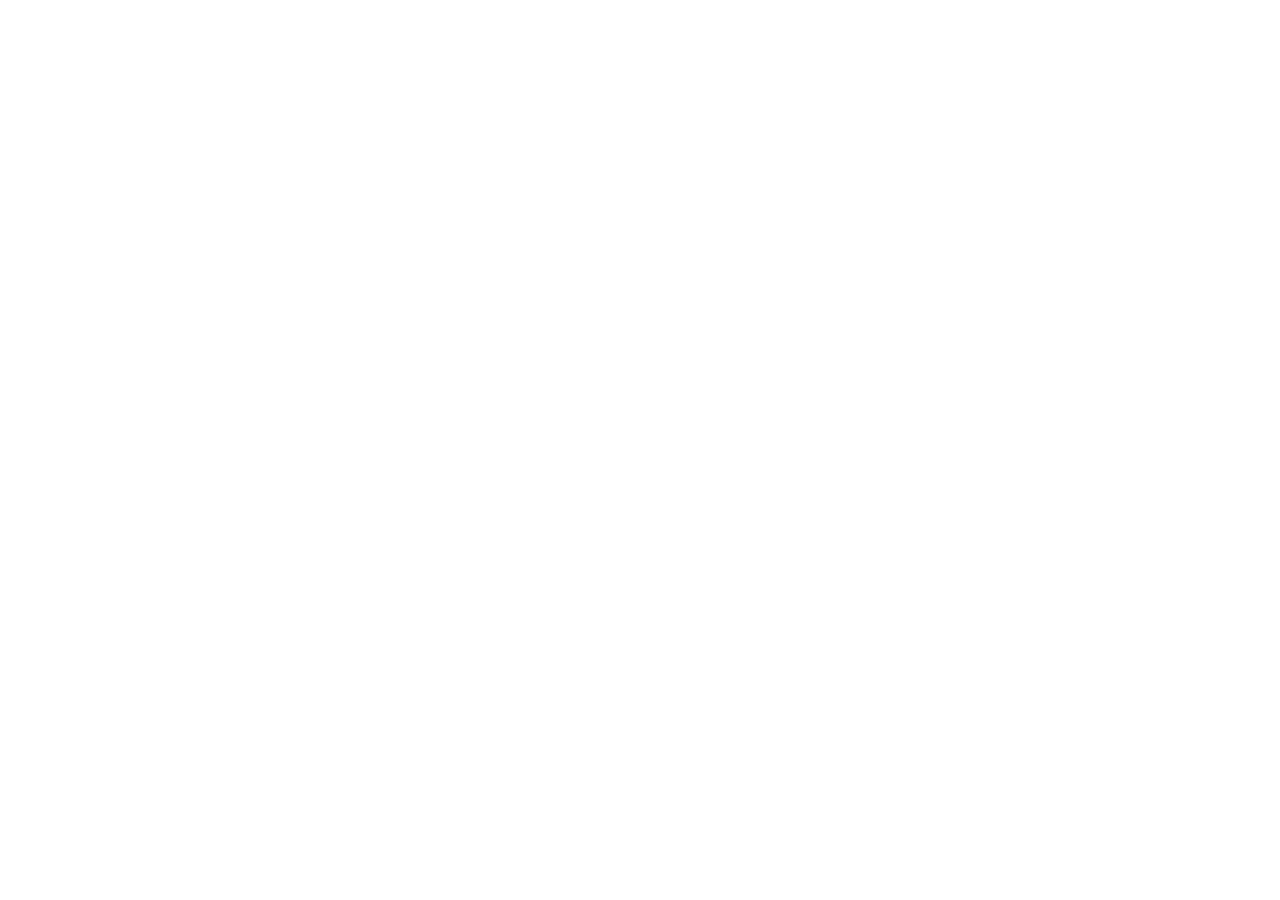
==== list-post/index.html @ ab65f868 "first commit" ====
<!DOCTYPE html>
<html lang="en">
<head>
    <meta charset="UTF-8">
    <meta name="viewport" content="width=device-width, initial-scale=1.0">
    <title>Posts</title>
    <link rel="stylesheet" href="style.css">
    <script src="scripts.js" defer></script>
</head>
<body>
    
</body>
</html>
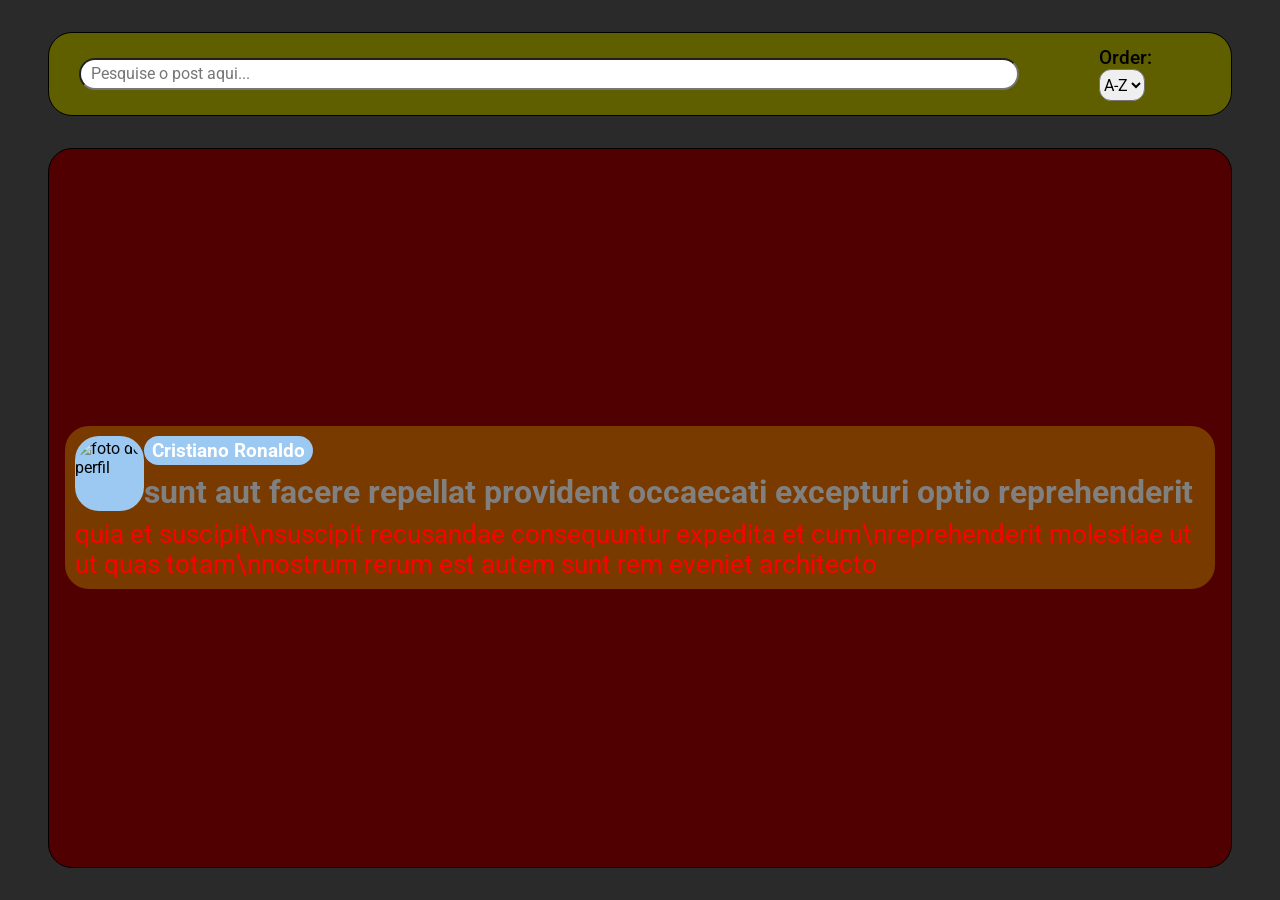
==== commit a5d4c31e: "Estrutura do html e css" ====
--- a/list-post/index.html
+++ b/list-post/index.html
@@ -8,6 +8,32 @@
     <script src="scripts.js" defer></script>
 </head>
 <body>
-    
+    <div class="container">
+        <form action="" id="form">
+            <input type="text" placeholder="Pesquise o post aqui...">
+            <label for="" id="order-text">
+                Order:
+                <select name="" id="order">
+                    <option value="AZ" >A-Z</option>
+                    <option value="ZA">Z-A</option>
+                </select>
+            </label>
+        </form>
+
+        <div class="posts">
+            <div class="post-publicado">
+                <div class="img-style">
+                    <img src="https://encrypted-tbn0.gstatic.com/images?q=tbn:ANd9GcSKhDHTOsCFLRgSlRu-0ZxxLuTXv7jbrpHvkYHMa3LZnQ&s" alt="foto de perfil">
+                </div>
+                <div class="nome-style">
+                    <div id="style">
+                        <h2>Cristiano Ronaldo</h2>
+                    </div>
+                </div>
+                <h1 id="titulo">sunt aut facere repellat provident occaecati excepturi optio reprehenderit</h1>
+                <p id="corpo">quia et suscipit\nsuscipit recusandae consequuntur expedita et cum\nreprehenderit molestiae ut ut quas totam\nnostrum rerum est autem sunt rem eveniet architecto</p>
+            </div>
+        </div>
+    </div>
 </body>
 </html>
--- a/list-post/style.css
+++ b/list-post/style.css
@@ -0,0 +1,150 @@
+@import url('https://fonts.googleapis.com/css2?family=Roboto:ital,wght@0,100..900;1,100..900&display=swap');
+
+* {
+    box-sizing: border-box;
+    margin: 0;
+    padding: 0;
+    font-family: 'Roboto', sans-serif;
+}
+
+:root{
+    --bg-body: rgb(14, 11, 90);
+    --bg-container: rgb(42, 42, 42);
+    --bg-form: rgb(95, 95, 0);
+    --bg-posts: rgb(80, 0, 0);
+    --var-post: rgb(121, 58, 0);
+    --bg-perfil: rgb(156, 201, 241);
+
+
+    --bg-border: black;
+    --color-nome: white;
+    --color-titulo: grey;
+    --color-post: red;
+}
+
+body{
+    background-color: var(--bg-body);
+}
+
+.container{
+    height: 100vh;
+    width: 100vw;
+    background-color: var(--bg-container);
+    padding: 2rem 3rem;
+
+    display: flex;
+    flex-direction: column;
+    gap: 2rem;
+}
+
+#form{
+    height: 10%;
+    width: 100%;
+    background-color: var(--bg-form);
+    border: 1px solid var(--bg-border);
+    padding: 10px 30px;
+    border-radius: 1.5rem;
+
+    display: flex;
+    justify-content: center;
+    align-items: center;
+    gap: 5rem;
+}
+
+#form input{
+    height: 2rem;
+    width: 85%;
+    padding: 0 10px;
+
+    border-radius: 1rem;
+    font-size: 1rem;
+}
+
+#form #order-text{
+    font-size: 1.2rem;
+    font-weight: 500;
+}
+
+#form select{
+    height: 2rem;
+    border-radius: 12px;
+
+    font-size: 1rem;
+}
+
+.posts{
+    flex: 1;
+    background-color: var(--bg-posts);
+    border: 1px solid var(--bg-border);
+    border-radius: 1.5rem;
+    padding: 2rem 1rem;
+
+    display: flex;
+    justify-content: center;
+    align-items: center;
+}
+
+.post-publicado{
+    background-color: var(--var-post);
+    width: 100%;
+    padding: 10px;
+    border-radius: 1.5rem;
+
+    display: grid;
+    grid-template-areas:
+    "foto nome"
+    "foto titulo"
+    "post post";
+    grid-template-columns: 4.3rem 1fr;
+    grid-template-rows: auto auto auto;
+    row-gap: 0.5rem;
+    column-gap: 0;
+}
+
+
+.post-publicado .nome-style{
+    grid-area: nome;
+}
+
+.post-publicado .nome-style #style{
+    background-color: var(--bg-perfil);
+    width: fit-content;
+    padding: 0.2rem 0.5rem;
+    border-radius: 1.5rem;
+}
+
+.post-publicado .img-style{
+    grid-area: foto;
+    background-color: var(--bg-perfil);
+    border-radius: 1.5rem;
+
+    display: flex;
+    align-items: center;
+    justify-content: center;
+}
+
+.post-publicado .img-style img{
+    height: 4.3rem;
+    width: 4.3rem;
+    border-radius: 5rem;
+}
+
+
+.post-publicado .nome-style h2{
+    font-size: 1.2rem;
+    color: var(--color-nome);
+}
+
+
+.post-publicado h1{
+    grid-area: titulo;
+    font-size: 2rem;
+    color: var(--color-titulo);
+}
+
+
+.post-publicado p{
+    grid-area: post;
+    font-size: 1.6rem;
+    color: var(--color-post);
+}
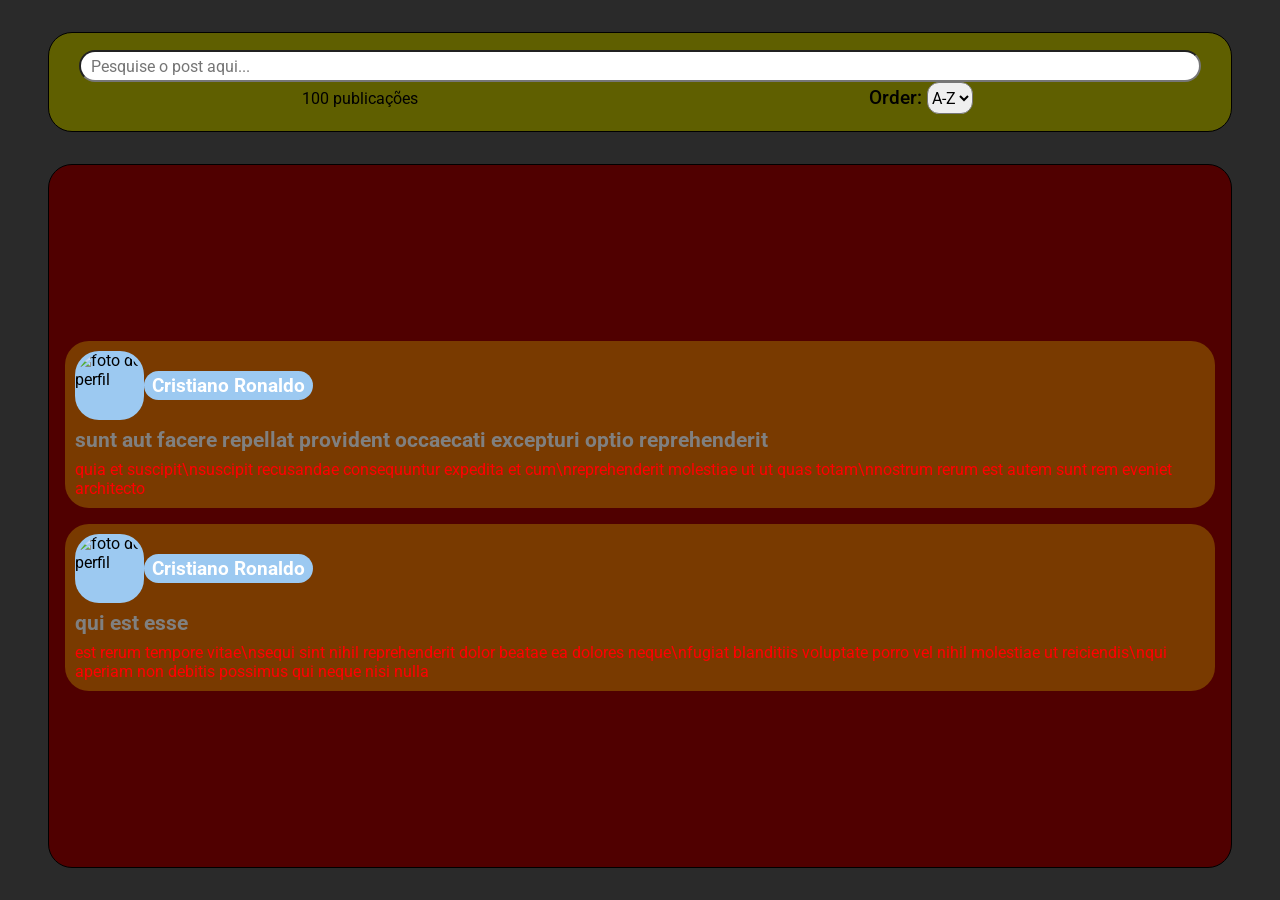
==== commit 44852f44: "até agora fui eu" ====
--- a/list-post/index.html
+++ b/list-post/index.html
@@ -10,10 +10,11 @@
 <body>
     <div class="container">
         <form action="" id="form">
-            <input type="text" placeholder="Pesquise o post aqui...">
-            <label for="" id="order-text">
+            <input type="search" placeholder="Pesquise o post aqui...">
+                <p id="n-publi">100 publicações</p>
+            <label for="order" id="order-text">
                 Order:
-                <select name="" id="order">
+                <select name="order" id="order">
                     <option value="AZ" >A-Z</option>
                     <option value="ZA">Z-A</option>
                 </select>
@@ -26,12 +27,24 @@
                     <img src="https://encrypted-tbn0.gstatic.com/images?q=tbn:ANd9GcSKhDHTOsCFLRgSlRu-0ZxxLuTXv7jbrpHvkYHMa3LZnQ&s" alt="foto de perfil">
                 </div>
                 <div class="nome-style">
-                    <div id="style">
+                    <div class="style">
                         <h2>Cristiano Ronaldo</h2>
                     </div>
                 </div>
-                <h1 id="titulo">sunt aut facere repellat provident occaecati excepturi optio reprehenderit</h1>
-                <p id="corpo">quia et suscipit\nsuscipit recusandae consequuntur expedita et cum\nreprehenderit molestiae ut ut quas totam\nnostrum rerum est autem sunt rem eveniet architecto</p>
+                <h1 class="titulo">sunt aut facere repellat provident occaecati excepturi optio reprehenderit</h1>
+                <p class="corpo">quia et suscipit\nsuscipit recusandae consequuntur expedita et cum\nreprehenderit molestiae ut ut quas totam\nnostrum rerum est autem sunt rem eveniet architecto</p>
+            </div>
+            <div class="post-publicado">
+                <div class="img-style">
+                    <img src="https://encrypted-tbn0.gstatic.com/images?q=tbn:ANd9GcSKhDHTOsCFLRgSlRu-0ZxxLuTXv7jbrpHvkYHMa3LZnQ&s" alt="foto de perfil">
+                </div>
+                <div class="nome-style">
+                    <div class="style">
+                        <h2>Cristiano Ronaldo</h2>
+                    </div>
+                </div>
+                <h1 class="titulo">qui est esse</h1>
+                <p class="corpo">est rerum tempore vitae\nsequi sint nihil reprehenderit dolor beatae ea dolores neque\nfugiat blanditiis voluptate porro vel nihil molestiae ut reiciendis\nqui aperiam non debitis possimus qui neque nisi nulla</p>
             </div>
         </div>
     </div>
--- a/list-post/style.css
+++ b/list-post/style.css
@@ -38,22 +38,33 @@
 }
 
 #form{
-    height: 10%;
+    height: 12%;
     width: 100%;
     background-color: var(--bg-form);
     border: 1px solid var(--bg-border);
     padding: 10px 30px;
     border-radius: 1.5rem;
 
-    display: flex;
-    justify-content: center;
+    display: grid;
+    grid-template-areas: 
+    "input input"
+    "p order";
+    grid-template-columns: 1fr 1fr;
+    align-content: center;
     align-items: center;
-    gap: 5rem;
+    justify-items: center;
+    /* justify-content: center; */
+}
+
+#form #n-publi{
+    grid-area: p;
+
 }
 
 #form input{
+    grid-area: input;
     height: 2rem;
-    width: 85%;
+    width: 100%;
     padding: 0 10px;
 
     border-radius: 1rem;
@@ -61,6 +72,7 @@
 }
 
 #form #order-text{
+    grid-area: order;
     font-size: 1.2rem;
     font-weight: 500;
 }
@@ -80,8 +92,10 @@
     padding: 2rem 1rem;
 
     display: flex;
+    flex-direction: column;
+    align-items: center;
     justify-content: center;
-    align-items: center;
+    gap: 1rem;
 }
 
 .post-publicado{
@@ -93,7 +107,7 @@
     display: grid;
     grid-template-areas:
     "foto nome"
-    "foto titulo"
+    "titulo titulo"
     "post post";
     grid-template-columns: 4.3rem 1fr;
     grid-template-rows: auto auto auto;
@@ -104,9 +118,12 @@
 
 .post-publicado .nome-style{
     grid-area: nome;
+    display: flex;
+    justify-content: flex-start;
+    align-items: center;
 }
 
-.post-publicado .nome-style #style{
+.post-publicado .nome-style .style{
     background-color: var(--bg-perfil);
     width: fit-content;
     padding: 0.2rem 0.5rem;
@@ -138,13 +155,13 @@
 
 .post-publicado h1{
     grid-area: titulo;
-    font-size: 2rem;
+    font-size: 1.3rem;
     color: var(--color-titulo);
 }
 
 
 .post-publicado p{
     grid-area: post;
-    font-size: 1.6rem;
+    font-size: 1rem;
     color: var(--color-post);
 }
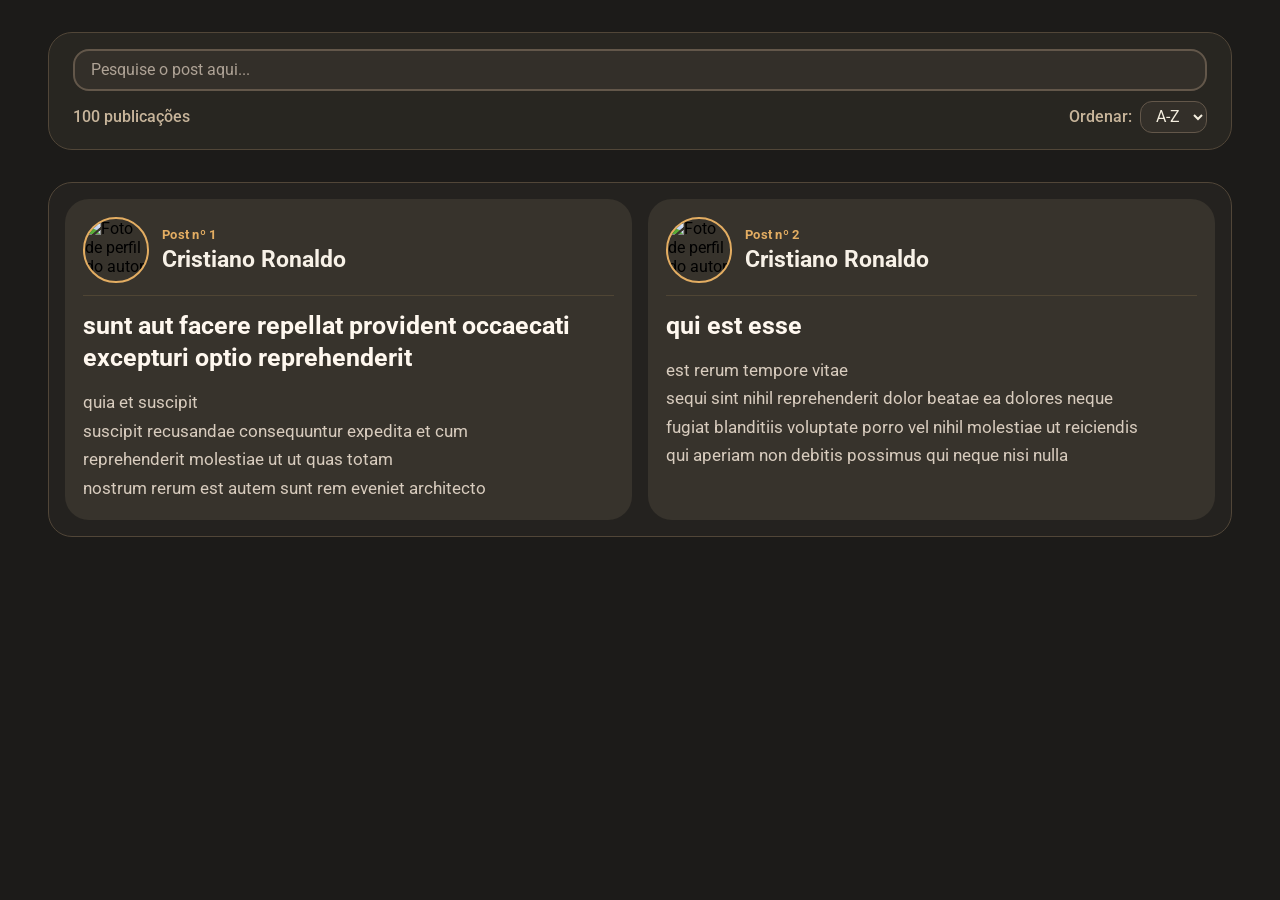
==== commit 5293ed86: "Agora o meu amigo gpt fez o restante" ====
--- a/list-post/index.html
+++ b/list-post/index.html
@@ -1,5 +1,5 @@
 <!DOCTYPE html>
-<html lang="en">
+<html lang="pt-BR">
 <head>
     <meta charset="UTF-8">
     <meta name="viewport" content="width=device-width, initial-scale=1.0">
@@ -9,44 +9,65 @@
 </head>
 <body>
     <div class="container">
-        <form action="" id="form">
-            <input type="search" placeholder="Pesquise o post aqui...">
-                <p id="n-publi">100 publicações</p>
+        <h1 class="sr-only">Lista de publicações</h1>
+
+        <form id="form" role="search">
+            <label for="pesquisa" class="sr-only">Pesquisar publicações</label>
+            <input type="search" id="pesquisa" name="pesquisa" placeholder="Pesquise o post aqui...">
+
+            <p id="n-publi">100 publicações</p>
+
             <label for="order" id="order-text">
-                Order:
+                Ordenar:
                 <select name="order" id="order">
-                    <option value="AZ" >A-Z</option>
+                    <option value="AZ">A-Z</option>
                     <option value="ZA">Z-A</option>
                 </select>
             </label>
         </form>
 
-        <div class="posts">
-            <div class="post-publicado">
-                <div class="img-style">
-                    <img src="https://encrypted-tbn0.gstatic.com/images?q=tbn:ANd9GcSKhDHTOsCFLRgSlRu-0ZxxLuTXv7jbrpHvkYHMa3LZnQ&s" alt="foto de perfil">
-                </div>
-                <div class="nome-style">
-                    <div class="style">
-                        <h2>Cristiano Ronaldo</h2>
+        <main class="posts" aria-label="Publicações">
+            <!-- Os dois cards são exemplos visuais; serão criados via JS futuramente. -->
+            <a class="post-publicado" href="../post/index.html?id=1">
+                <div class="topo-post">
+                    <div class="img-style">
+                        <img src="https://encrypted-tbn0.gstatic.com/images?q=tbn:ANd9GcSKhDHTOsCFLRgSlRu-0ZxxLuTXv7jbrpHvkYHMa3LZnQ&s" alt="Foto de perfil do autor">
+                    </div>
+
+                    <div class="nome-style">
+                        <span class="numero-post">Post nº 1</span>
+                        <span class="autor">Cristiano Ronaldo</span>
                     </div>
                 </div>
-                <h1 class="titulo">sunt aut facere repellat provident occaecati excepturi optio reprehenderit</h1>
-                <p class="corpo">quia et suscipit\nsuscipit recusandae consequuntur expedita et cum\nreprehenderit molestiae ut ut quas totam\nnostrum rerum est autem sunt rem eveniet architecto</p>
-            </div>
-            <div class="post-publicado">
-                <div class="img-style">
-                    <img src="https://encrypted-tbn0.gstatic.com/images?q=tbn:ANd9GcSKhDHTOsCFLRgSlRu-0ZxxLuTXv7jbrpHvkYHMa3LZnQ&s" alt="foto de perfil">
-                </div>
-                <div class="nome-style">
-                    <div class="style">
-                        <h2>Cristiano Ronaldo</h2>
+
+                <h2 class="titulo">sunt aut facere repellat provident occaecati excepturi optio reprehenderit</h2>
+
+                <p class="corpo">quia et suscipit
+            suscipit recusandae consequuntur expedita et cum
+            reprehenderit molestiae ut ut quas totam
+            nostrum rerum est autem sunt rem eveniet architecto</p>
+            </a>
+
+            <a class="post-publicado" href="../post/index.html?id=2">
+                <div class="topo-post">
+                    <div class="img-style">
+                        <img src="https://encrypted-tbn0.gstatic.com/images?q=tbn:ANd9GcSKhDHTOsCFLRgSlRu-0ZxxLuTXv7jbrpHvkYHMa3LZnQ&s" alt="Foto de perfil do autor">
+                    </div>
+
+                    <div class="nome-style">
+                        <span class="numero-post">Post nº 2</span>
+                        <span class="autor">Cristiano Ronaldo</span>
                     </div>
                 </div>
-                <h1 class="titulo">qui est esse</h1>
-                <p class="corpo">est rerum tempore vitae\nsequi sint nihil reprehenderit dolor beatae ea dolores neque\nfugiat blanditiis voluptate porro vel nihil molestiae ut reiciendis\nqui aperiam non debitis possimus qui neque nisi nulla</p>
-            </div>
-        </div>
+
+                <h2 class="titulo">qui est esse</h2>
+
+                <p class="corpo">est rerum tempore vitae
+            sequi sint nihil reprehenderit dolor beatae ea dolores neque
+            fugiat blanditiis voluptate porro vel nihil molestiae ut reiciendis
+            qui aperiam non debitis possimus qui neque nisi nulla</p>
+            </a>
+        </main>
     </div>
 </body>
-</html>+</html>
--- a/list-post/style.css
+++ b/list-post/style.css
@@ -7,28 +7,64 @@
     font-family: 'Roboto', sans-serif;
 }
 
-:root{
-    --bg-body: rgb(14, 11, 90);
-    --bg-container: rgb(42, 42, 42);
-    --bg-form: rgb(95, 95, 0);
-    --bg-posts: rgb(80, 0, 0);
-    --var-post: rgb(121, 58, 0);
-    --bg-perfil: rgb(156, 201, 241);
-
-
-    --bg-border: black;
-    --color-nome: white;
-    --color-titulo: grey;
-    --color-post: red;
-}
-
-body{
+
+:root {
+    /* FUNDOS */
+    --bg-body: #171613;
+    --bg-container: #1C1B19;
+    --bg-form: #282621;
+    --bg-posts: #24221F;
+    --var-post: #37332C;
+
+    /* BORDAS E DETALHES */
+    --bg-border: #514638;
+    --border-soft: rgba(227, 173, 98, 0.14);
+
+    /* DESTAQUES */
+    --accent-amber: #E3AD62;
+    --accent-amber-strong: #F0BC74;
+    --accent-terracota: #C17E62;
+
+    /* TEXTO */
+    --color-autor: #F7F1E7;
+    --color-titulo: #FFF8EF;
+    --color-post: #D8CCBE;
+    --color-meta: #C8B59B;
+    --color-placeholder: #AFA396;
+
+    /* INPUT */
+    --bg-input: #332F29;
+    --color-input: #F4EEDF;
+    --border-input: #63574A;
+    --border-input-focus: #E3AD62;
+    --sombra-input-focus: rgba(227, 173, 98, 0.20);
+
+    /* HOVER */
+    --borda-post-hover: #E3AD62;
+    --sombra-post-hover: rgba(0, 0, 0, 0.35);
+}
+
+
+body {
     background-color: var(--bg-body);
 }
 
-.container{
-    height: 100vh;
-    width: 100vw;
+/* Esconde visualmente, mas preserva o conteúdo para leitores de tela. */
+.sr-only {
+    position: absolute;
+    width: 1px;
+    height: 1px;
+    padding: 0;
+    margin: -1px;
+    overflow: hidden;
+    clip: rect(0, 0, 0, 0);
+    white-space: nowrap;
+    border: 0;
+}
+
+.container {
+    min-height: 100vh;
+    width: 100%;
     background-color: var(--bg-container);
     padding: 2rem 3rem;
 
@@ -37,131 +73,217 @@
     gap: 2rem;
 }
 
-#form{
-    height: 12%;
+#form {
     width: 100%;
     background-color: var(--bg-form);
     border: 1px solid var(--bg-border);
-    padding: 10px 30px;
+    padding: 1rem 1.5rem;
     border-radius: 1.5rem;
 
     display: grid;
-    grid-template-areas: 
-    "input input"
-    "p order";
-    grid-template-columns: 1fr 1fr;
-    align-content: center;
+    grid-template-areas:
+        "input input"
+        "p order";
+    grid-template-columns: minmax(0, 1fr) auto;
+    column-gap: 1rem;
+    row-gap: 0.65rem;
     align-items: center;
-    justify-items: center;
-    /* justify-content: center; */
-}
-
-#form #n-publi{
+}
+
+#form input {
+    grid-area: input;
+    width: 100%;
+    min-width: 0;
+    height: 2.6rem;
+    padding: 0 1rem;
+    border-radius: 1rem;
+    border: 2px solid var(--border-input);
+    background-color: var(--bg-input);
+    color: var(--color-input);
+    font-size: 1rem;
+    outline: none;
+    transition: border-color 0.15s ease, box-shadow 0.15s ease;
+}
+
+#form input::placeholder {
+    color: var(--color-placeholder);
+}
+
+#form input:focus-visible {
+    border-color: var(--border-input-focus);
+    box-shadow: 0 0 0 3px var(--sombra-input-focus);
+}
+
+#form #n-publi {
     grid-area: p;
-
-}
-
-#form input{
-    grid-area: input;
+    justify-self: start;
+    font-size: 1rem;
+    font-weight: 500;
+    color: var(--color-meta);
+}
+
+#form #order-text {
+    grid-area: order;
+    justify-self: end;
+    display: flex;
+    align-items: center;
+    gap: 0.5rem;
+    font-size: 1rem;
+    font-weight: 500;
+    color: var(--color-meta);
+}
+
+#form select {
     height: 2rem;
-    width: 100%;
-    padding: 0 10px;
-
-    border-radius: 1rem;
-    font-size: 1rem;
-}
-
-#form #order-text{
-    grid-area: order;
-    font-size: 1.2rem;
-    font-weight: 500;
-}
-
-#form select{
-    height: 2rem;
-    border-radius: 12px;
-
-    font-size: 1rem;
-}
-
-.posts{
-    flex: 1;
+    padding: 0 0.65rem;
+    border-radius: 0.75rem;
+    border: 1px solid var(--border-input);
+    background-color: var(--bg-input);
+    color: var(--color-input);
+    font-size: 1rem;
+}
+
+#form select:focus-visible {
+    outline: 3px solid var(--border-input-focus);
+    outline-offset: 2px;
+}
+
+.posts {
     background-color: var(--bg-posts);
     border: 1px solid var(--bg-border);
     border-radius: 1.5rem;
-    padding: 2rem 1rem;
-
-    display: flex;
-    flex-direction: column;
-    align-items: center;
-    justify-content: center;
+    padding: 1rem;
+
+    /* O Grid externo organiza a LISTA em duas colunas. */
+    display: grid;
+    grid-template-columns: repeat(2, minmax(0, 1fr));
     gap: 1rem;
-}
-
-.post-publicado{
+    align-items: stretch;
+    align-content: start;
+}
+
+.post-publicado {
     background-color: var(--var-post);
     width: 100%;
-    padding: 10px;
+    height: 100%;
+    min-width: 0;
+    min-height: 12rem;
+    padding: 1rem;
+    border: 2px solid transparent;
     border-radius: 1.5rem;
 
     display: grid;
     grid-template-areas:
-    "foto nome"
-    "titulo titulo"
-    "post post";
-    grid-template-columns: 4.3rem 1fr;
-    grid-template-rows: auto auto auto;
-    row-gap: 0.5rem;
-    column-gap: 0;
-}
-
-
-.post-publicado .nome-style{
-    grid-area: nome;
-    display: flex;
-    justify-content: flex-start;
+        "topo"
+        "titulo"
+        "post";
+    grid-template-columns: 1fr;
+    grid-template-rows: auto auto 1fr;
+    row-gap: 0.85rem;
+
+    text-decoration: none;
+    color: inherit;
+    cursor: pointer;
+    transition: transform 0.15s ease, border-color 0.15s ease, box-shadow 0.15s ease;
+}
+
+.post-publicado:hover {
+    transform: translateY(-3px);
+    border-color: var(--borda-post-hover);
+    box-shadow: 0 0.6rem 1rem var(--sombra-post-hover);
+}
+
+.post-publicado:focus-visible {
+    outline: 3px solid var(--borda-post-hover);
+    outline-offset: 3px;
+}
+
+.topo-post {
+    grid-area: topo;
+    display: flex;
     align-items: center;
-}
-
-.post-publicado .nome-style .style{
-    background-color: var(--bg-perfil);
-    width: fit-content;
-    padding: 0.2rem 0.5rem;
-    border-radius: 1.5rem;
-}
-
-.post-publicado .img-style{
-    grid-area: foto;
-    background-color: var(--bg-perfil);
-    border-radius: 1.5rem;
-
-    display: flex;
-    align-items: center;
+    gap: 0.85rem;
+    padding-bottom: 0.8rem;
+    border-bottom: 1px solid var(--border-soft);
+}
+
+.post-publicado .img-style {
+    flex-shrink: 0;
+}
+
+.post-publicado .img-style img {
+    height: 4.1rem;
+    width: 4.1rem;
+    border-radius: 50%;
+    object-fit: cover;
+    display: block;
+    border: 2px solid var(--accent-amber);
+}
+
+.post-publicado .nome-style {
+    display: flex;
+    flex-direction: column;
+    align-items: flex-start;
     justify-content: center;
-}
-
-.post-publicado .img-style img{
-    height: 4.3rem;
-    width: 4.3rem;
-    border-radius: 5rem;
-}
-
-
-.post-publicado .nome-style h2{
-    font-size: 1.2rem;
-    color: var(--color-nome);
-}
-
-
-.post-publicado h1{
+    gap: 0.2rem;
+    min-width: 0;
+}
+
+.post-publicado .numero-post {
+    font-size: 0.82rem;
+    font-weight: 700;
+    color: var(--accent-amber);
+    letter-spacing: 0.02em;
+}
+
+.post-publicado .autor {
+    font-size: 1.45rem;
+    font-weight: 700;
+    color: var(--color-autor);
+    line-height: 1.15;
+    overflow-wrap: anywhere;
+}
+
+.post-publicado .titulo {
     grid-area: titulo;
-    font-size: 1.3rem;
+    font-size: 1.55rem;
+    font-weight: 700;
+    line-height: 1.3;
     color: var(--color-titulo);
-}
-
-
-.post-publicado p{
+    overflow-wrap: anywhere;
+}
+
+.post-publicado .corpo {
     grid-area: post;
-    font-size: 1rem;
+    font-size: 1.08rem;
+    line-height: 1.65;
     color: var(--color-post);
-}+    white-space: pre-line;
+    overflow-wrap: anywhere;
+}
+
+/* Em telas menores, uma única coluna evita cards estreitos. */
+@media (max-width: 850px) {
+    .container {
+        padding: 1.25rem;
+        gap: 1.25rem;
+    }
+
+    .posts {
+        grid-template-columns: 1fr;
+    }
+}
+
+@media (max-width: 480px) {
+    #form {
+        padding: 0.9rem;
+    }
+
+    .post-publicado {
+        padding: 0.75rem;
+    }
+
+    .post-publicado .titulo {
+        font-size: 1.15rem;
+    }
+}
